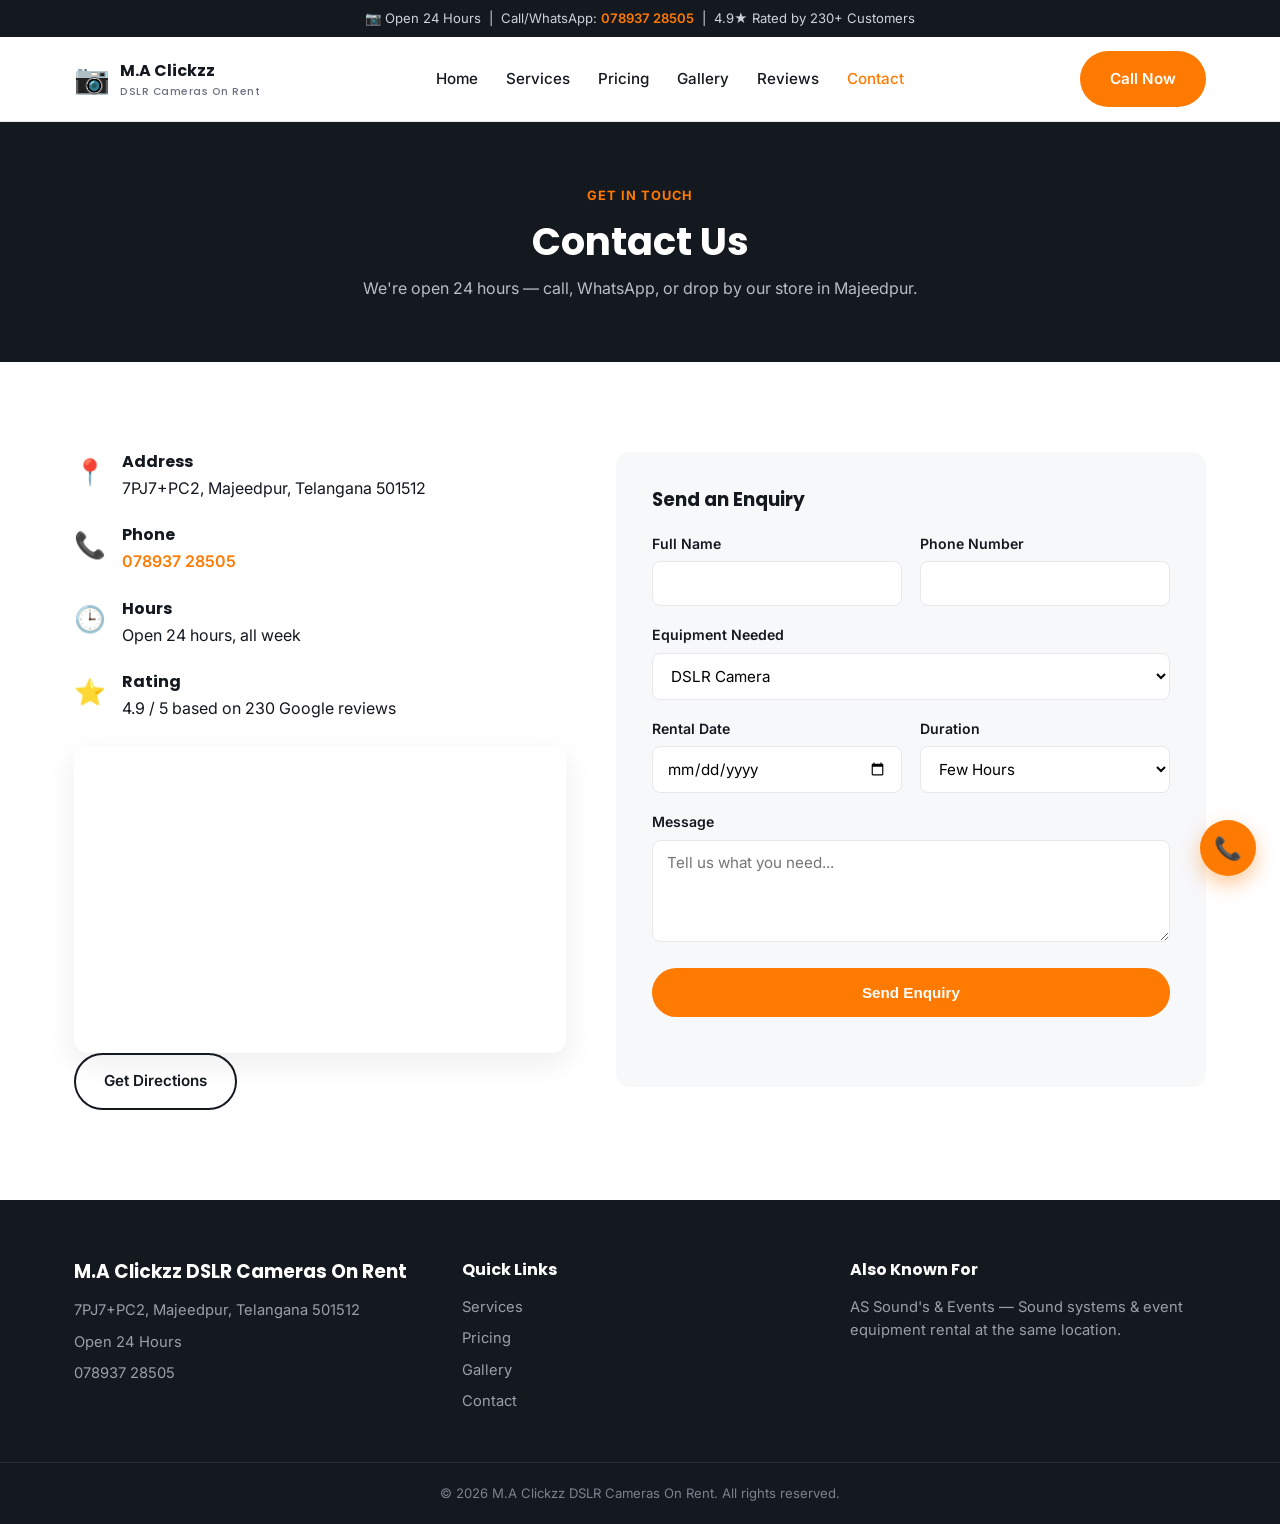
==== contact.html @ 17fa5066 "Initial website" ====
<!DOCTYPE html>
<html lang="en">
<head>
<meta charset="UTF-8">
<meta name="viewport" content="width=device-width, initial-scale=1.0">
<title>Contact Us | M.A Clickzz DSLR Cameras On Rent</title>
<meta name="description" content="Contact M.A Clickzz DSLR Cameras On Rent in Majeedpur, Telangana. Call 078937 28505. Open 24 hours.">
<link href="https://fonts.googleapis.com/css2?family=Poppins:wght@400;500;600;700;800&family=Inter:wght@400;500;600&display=swap" rel="stylesheet">
<link rel="stylesheet" href="css/style.css">
</head>
<body>

<div class="announce-bar">📷 Open 24 Hours &nbsp;|&nbsp; Call/WhatsApp: <a href="tel:+917893728505">078937 28505</a> &nbsp;|&nbsp; 4.9★ Rated by 230+ Customers</div>

<header class="site-header" id="header">
  <div class="container header-inner">
    <a href="index.html" class="logo">
      <span class="logo-icon">📷</span>
      <span class="logo-text">M.A Clickzz<br><small>DSLR Cameras On Rent</small></span>
    </a>
    <nav class="main-nav" id="mainNav">
      <a href="index.html">Home</a>
      <a href="index.html#services">Services</a>
      <a href="index.html#pricing">Pricing</a>
      <a href="gallery.html">Gallery</a>
      <a href="index.html#reviews">Reviews</a>
      <a href="contact.html" class="active">Contact</a>
    </nav>
    <a href="tel:+917893728505" class="btn btn-primary nav-cta">Call Now</a>
    <button class="nav-toggle" id="navToggle" aria-label="Toggle navigation">
      <span></span><span></span><span></span>
    </button>
  </div>
</header>

<section class="page-hero">
  <div class="container">
    <span class="eyebrow">Get In Touch</span>
    <h1>Contact Us</h1>
    <p>We're open 24 hours — call, WhatsApp, or drop by our store in Majeedpur.</p>
  </div>
</section>

<section class="section">
  <div class="container contact-grid">
    <div class="contact-info">
      <div class="info-card">
        <div class="info-icon">📍</div>
        <div>
          <h4>Address</h4>
          <p>7PJ7+PC2, Majeedpur, Telangana 501512</p>
        </div>
      </div>
      <div class="info-card">
        <div class="info-icon">📞</div>
        <div>
          <h4>Phone</h4>
          <p><a href="tel:+917893728505">078937 28505</a></p>
        </div>
      </div>
      <div class="info-card">
        <div class="info-icon">🕒</div>
        <div>
          <h4>Hours</h4>
          <p>Open 24 hours, all week</p>
        </div>
      </div>
      <div class="info-card">
        <div class="info-icon">⭐</div>
        <div>
          <h4>Rating</h4>
          <p>4.9 / 5 based on 230 Google reviews</p>
        </div>
      </div>
      <div class="map-embed">
        <iframe
          title="M.A Clickzz DSLR Cameras On Rent location"
          src="https://www.google.com/maps?q=M.A+Clickzz+DSLR+Cameras+On+Rent,+Majeedpur,+Telangana+501512&output=embed"
          width="100%" height="300" style="border:0;" allowfullscreen="" loading="lazy" referrerpolicy="no-referrer-when-downgrade">
        </iframe>
      </div>
      <a href="https://www.google.com/maps/dir/?api=1&destination=M.A+Clickzz+DSLR+Cameras+On+Rent,+Majeedpur,+Telangana+501512" class="btn btn-outline" target="_blank" rel="noopener noreferrer">Get Directions</a>
    </div>

    <form class="contact-form" id="contactForm">
      <h3>Send an Enquiry</h3>
      <div class="form-row">
        <div class="form-group">
          <label for="name">Full Name</label>
          <input type="text" id="name" name="name" required>
        </div>
        <div class="form-group">
          <label for="phone">Phone Number</label>
          <input type="tel" id="phone" name="phone" required>
        </div>
      </div>
      <div class="form-group">
        <label for="equipment">Equipment Needed</label>
        <select id="equipment" name="equipment">
          <option>DSLR Camera</option>
          <option>Lens</option>
          <option>Drone</option>
          <option>Lighting Equipment</option>
          <option>Sound System</option>
          <option>Full Event Package</option>
          <option>Other</option>
        </select>
      </div>
      <div class="form-row">
        <div class="form-group">
          <label for="date">Rental Date</label>
          <input type="date" id="date" name="date">
        </div>
        <div class="form-group">
          <label for="duration">Duration</label>
          <select id="duration" name="duration">
            <option>Few Hours</option>
            <option>1 Day</option>
            <option>Multiple Days</option>
            <option>Event Package</option>
          </select>
        </div>
      </div>
      <div class="form-group">
        <label for="message">Message</label>
        <textarea id="message" name="message" rows="4" placeholder="Tell us what you need..."></textarea>
      </div>
      <button type="submit" class="btn btn-primary full">Send Enquiry</button>
      <p class="form-note" id="formNote"></p>
    </form>
  </div>
</section>

<footer class="site-footer">
  <div class="container footer-inner">
    <div>
      <h3>M.A Clickzz DSLR Cameras On Rent</h3>
      <p>7PJ7+PC2, Majeedpur, Telangana 501512</p>
      <p>Open 24 Hours</p>
      <p><a href="tel:+917893728505">078937 28505</a></p>
    </div>
    <div>
      <h4>Quick Links</h4>
      <a href="index.html#services">Services</a>
      <a href="index.html#pricing">Pricing</a>
      <a href="gallery.html">Gallery</a>
      <a href="contact.html">Contact</a>
    </div>
    <div>
      <h4>Also Known For</h4>
      <p>AS Sound's & Events — Sound systems & event equipment rental at the same location.</p>
    </div>
  </div>
  <div class="footer-bottom">
    <p>&copy; <span id="year"></span> M.A Clickzz DSLR Cameras On Rent. All rights reserved.</p>
  </div>
</footer>

<a href="tel:+917893728505" class="float-call" aria-label="Call now">📞</a>

<script src="js/script.js"></script>
</body>
</html>
---- css/style.css ----
/* ===== Reset & Base ===== */
* { margin: 0; padding: 0; box-sizing: border-box; }

:root {
  --primary: #ff7a00;
  --primary-dark: #e05e00;
  --dark: #14181f;
  --dark-2: #1e232c;
  --gray: #6b7280;
  --light-bg: #f7f8fa;
  --border: #e6e8eb;
  --radius: 14px;
  --shadow: 0 10px 30px rgba(20,24,31,0.08);
  --font-head: 'Poppins', sans-serif;
  --font-body: 'Inter', sans-serif;
}

html { scroll-behavior: smooth; }

body {
  font-family: var(--font-body);
  color: var(--dark);
  line-height: 1.6;
  background: #fff;
}

h1, h2, h3, h4 { font-family: var(--font-head); line-height: 1.25; }

a { text-decoration: none; color: inherit; }

img { max-width: 100%; display: block; }

.container {
  max-width: 1180px;
  margin: 0 auto;
  padding: 0 24px;
}

/* ===== Buttons ===== */
.btn {
  display: inline-block;
  padding: 14px 28px;
  border-radius: 999px;
  font-weight: 600;
  font-size: 0.95rem;
  border: 2px solid transparent;
  cursor: pointer;
  transition: all 0.25s ease;
}
.btn-primary { background: var(--primary); color: #fff; }
.btn-primary:hover { background: var(--primary-dark); transform: translateY(-2px); }
.btn-outline { border-color: var(--dark); color: var(--dark); background: transparent; }
.btn-outline:hover { background: var(--dark); color: #fff; }
.btn-light { background: #fff; color: var(--primary-dark); }
.btn-light:hover { transform: translateY(-2px); }
.btn-outline-light { border-color: #fff; color: #fff; }
.btn-outline-light:hover { background: #fff; color: var(--dark); }
.full { width: 100%; text-align: center; }

/* ===== Announce bar ===== */
.announce-bar {
  background: var(--dark);
  color: #cfd3d9;
  text-align: center;
  font-size: 0.82rem;
  padding: 8px 12px;
}
.announce-bar a { color: var(--primary); font-weight: 600; }

/* ===== Header ===== */
.site-header {
  position: sticky;
  top: 0;
  z-index: 100;
  background: #fff;
  border-bottom: 1px solid var(--border);
}
.header-inner {
  display: flex;
  align-items: center;
  justify-content: space-between;
  padding: 14px 24px;
  gap: 16px;
}
.logo { display: flex; align-items: center; gap: 10px; font-family: var(--font-head); font-weight: 700; }
.logo-icon { font-size: 1.8rem; }
.logo-text { font-size: 1rem; }
.logo-text small { display: block; font-size: 0.65rem; font-weight: 500; color: var(--gray); letter-spacing: 0.5px; }

.main-nav { display: flex; gap: 28px; flex: 1; justify-content: center; }
.main-nav a { font-weight: 500; font-size: 0.95rem; color: var(--dark); position: relative; padding: 6px 0; }
.main-nav a:hover, .main-nav a.active { color: var(--primary); }

.nav-toggle { display: none; flex-direction: column; gap: 5px; background: none; border: none; cursor: pointer; }
.nav-toggle span { width: 24px; height: 2px; background: var(--dark); }

/* ===== Hero ===== */
.hero { position: relative; overflow: hidden; padding: 70px 0 90px; background: var(--dark); color: #fff; }
.hero-bg {
  position: absolute; inset: 0;
  background: radial-gradient(circle at 20% 20%, rgba(255,122,0,0.35), transparent 40%),
              radial-gradient(circle at 80% 80%, rgba(255,122,0,0.2), transparent 45%);
}
.hero-inner { position: relative; display: flex; align-items: center; gap: 50px; flex-wrap: wrap; }
.hero-text { flex: 1 1 480px; }
.badge {
  display: inline-block; background: rgba(255,122,0,0.15); color: var(--primary);
  padding: 6px 16px; border-radius: 999px; font-size: 0.82rem; font-weight: 600; margin-bottom: 18px;
}
.hero h1 { font-size: clamp(2rem, 4vw, 3.2rem); font-weight: 800; margin-bottom: 18px; }
.hero h1 span { color: var(--primary); }
.hero p { color: #c9cdd4; font-size: 1.05rem; max-width: 520px; margin-bottom: 28px; }
.hero-actions { display: flex; gap: 16px; flex-wrap: wrap; margin-bottom: 40px; }
.hero-stats { display: flex; gap: 40px; flex-wrap: wrap; }
.hero-stats strong { display: block; font-size: 1.6rem; color: var(--primary); font-family: var(--font-head); }
.hero-stats span { font-size: 0.85rem; color: #9aa0aa; }

.hero-visual { flex: 1 1 320px; display: flex; flex-direction: column; gap: 20px; align-items: center; }
.hero-card {
  background: rgba(255,255,255,0.06); border: 1px solid rgba(255,255,255,0.12);
  border-radius: var(--radius); padding: 24px 32px; text-align: center; width: 240px;
  backdrop-filter: blur(6px);
}
.hero-card.offset { transform: translateX(40px); }
.hero-card-icon { font-size: 2.2rem; margin-bottom: 10px; }
.hero-card h3 { font-size: 1rem; }

/* ===== Strip ===== */
.strip { background: var(--primary); color: #fff; padding: 16px 0; }
.strip-inner { display: flex; justify-content: space-around; flex-wrap: wrap; gap: 12px; font-weight: 600; font-size: 0.9rem; text-align: center; }

/* ===== Sections ===== */
.section { padding: 90px 0; }
.section.alt { background: var(--light-bg); }
.section-head { text-align: center; max-width: 640px; margin: 0 auto 50px; }
.eyebrow { color: var(--primary); font-weight: 700; text-transform: uppercase; font-size: 0.8rem; letter-spacing: 1px; }
.section-head h2 { font-size: clamp(1.7rem, 3vw, 2.4rem); margin: 10px 0 14px; }
.section-head p { color: var(--gray); }

.grid { display: grid; gap: 28px; }
.services-grid { grid-template-columns: repeat(auto-fit, minmax(260px, 1fr)); }

.card {
  background: #fff; border: 1px solid var(--border); border-radius: var(--radius);
  padding: 32px 28px; transition: transform 0.25s ease, box-shadow 0.25s ease;
}
.card:hover { transform: translateY(-6px); box-shadow: var(--shadow); }
.card-icon { font-size: 2.2rem; margin-bottom: 16px; }
.card h3 { font-size: 1.15rem; margin-bottom: 10px; }
.card p { color: var(--gray); font-size: 0.95rem; }

/* ===== Pricing ===== */
.pricing-grid { grid-template-columns: repeat(auto-fit, minmax(280px, 1fr)); align-items: stretch; }
.price-card {
  background: #fff; border: 1px solid var(--border); border-radius: var(--radius);
  padding: 36px 30px; text-align: center; position: relative; display: flex; flex-direction: column;
}
.price-card.featured { border-color: var(--primary); box-shadow: var(--shadow); transform: scale(1.03); }
.ribbon {
  position: absolute; top: -14px; left: 50%; transform: translateX(-50%);
  background: var(--primary); color: #fff; padding: 5px 16px; border-radius: 999px; font-size: 0.75rem; font-weight: 700;
}
.price-card h3 { margin-bottom: 10px; }
.price { font-family: var(--font-head); font-size: 2rem; font-weight: 800; color: var(--primary-dark); margin-bottom: 20px; }
.price span { font-size: 0.9rem; color: var(--gray); font-weight: 500; }
.price-card ul { list-style: none; margin-bottom: 26px; flex: 1; text-align: left; }
.price-card li { padding: 8px 0; border-bottom: 1px dashed var(--border); color: var(--gray); font-size: 0.92rem; }
.price-card li::before { content: "✓ "; color: var(--primary); font-weight: 700; }

/* ===== Reviews ===== */
.rating-line { font-weight: 600; color: var(--dark); }
.reviews-grid { grid-template-columns: repeat(auto-fit, minmax(280px, 1fr)); }
.review-card { background: var(--light-bg); border-radius: var(--radius); padding: 28px; }
.stars { color: var(--primary); font-size: 1.1rem; margin-bottom: 12px; }
.review-card p { font-style: italic; color: var(--dark); margin-bottom: 16px; }
.reviewer { font-weight: 700; font-size: 0.9rem; }
.view-more { text-align: center; margin-top: 36px; }
.view-more a { color: var(--primary); font-weight: 600; }

/* ===== CTA Banner ===== */
.cta-banner { background: linear-gradient(120deg, var(--primary), var(--primary-dark)); color: #fff; padding: 70px 0; text-align: center; }
.cta-inner h2 { font-size: 2rem; margin-bottom: 12px; }
.cta-inner p { margin-bottom: 28px; opacity: 0.95; }

/* ===== Footer ===== */
.site-footer { background: var(--dark); color: #c9cdd4; padding: 60px 0 0; }
.footer-inner { display: grid; grid-template-columns: repeat(auto-fit, minmax(220px, 1fr)); gap: 32px; padding-bottom: 40px; }
.footer-inner h3, .footer-inner h4 { color: #fff; margin-bottom: 16px; }
.footer-inner a, .footer-inner p { display: block; color: #9aa0aa; margin-bottom: 8px; font-size: 0.92rem; }
.footer-inner a:hover { color: var(--primary); }
.footer-bottom { border-top: 1px solid rgba(255,255,255,0.08); text-align: center; padding: 20px 0; font-size: 0.82rem; color: #7c828d; }

/* ===== Floating call button ===== */
.float-call {
  position: fixed; bottom: 24px; right: 24px; width: 56px; height: 56px; border-radius: 50%;
  background: var(--primary); color: #fff; display: flex; align-items: center; justify-content: center;
  font-size: 1.4rem; box-shadow: 0 8px 20px rgba(255,122,0,0.4); z-index: 200;
}

/* ===== Page Hero (inner pages) ===== */
.page-hero { background: var(--dark); color: #fff; padding: 60px 0; text-align: center; }
.page-hero h1 { font-size: 2.4rem; margin: 10px 0; }
.page-hero p { color: #b9bdc5; }

/* ===== Gallery ===== */
.filter-bar { display: flex; gap: 12px; justify-content: center; flex-wrap: wrap; margin-bottom: 40px; }
.filter-btn {
  padding: 10px 20px; border-radius: 999px; border: 1px solid var(--border); background: #fff;
  cursor: pointer; font-weight: 600; font-size: 0.88rem; transition: all 0.2s ease;
}
.filter-btn:hover, .filter-btn.active { background: var(--primary); color: #fff; border-color: var(--primary); }

.gallery-grid { display: grid; grid-template-columns: repeat(auto-fit, minmax(220px, 1fr)); gap: 24px; }
.gallery-item { text-align: center; }
.gallery-item h4 { margin-top: 12px; font-size: 0.98rem; }
.gallery-item span { color: var(--gray); font-size: 0.82rem; }
.ph-box {
  height: 160px; border-radius: var(--radius); display: flex; align-items: center; justify-content: center;
  font-size: 2.6rem; color: #fff;
}
.grad1 { background: linear-gradient(135deg, #ff7a00, #ffb347); }
.grad2 { background: linear-gradient(135deg, #14181f, #414a5c); }
.grad3 { background: linear-gradient(135deg, #005c97, #363795); }
.grad4 { background: linear-gradient(135deg, #ff512f, #dd2476); }
.grad5 { background: linear-gradient(135deg, #11998e, #38ef7d); }
.gallery-note { text-align: center; color: var(--gray); margin-top: 36px; }
.gallery-note a { color: var(--primary); font-weight: 600; }

/* ===== Contact ===== */
.contact-grid { display: grid; grid-template-columns: 1fr 1.2fr; gap: 50px; align-items: start; }
.info-card { display: flex; gap: 16px; margin-bottom: 24px; }
.info-icon { font-size: 1.6rem; }
.info-card h4 { margin-bottom: 4px; }
.info-card p a { color: var(--primary); font-weight: 600; }
.map-embed { border-radius: var(--radius); overflow: hidden; margin-top: 20px; box-shadow: var(--shadow); }

.contact-form { background: var(--light-bg); border-radius: var(--radius); padding: 36px; }
.contact-form h3 { margin-bottom: 22px; }
.form-row { display: grid; grid-template-columns: 1fr 1fr; gap: 18px; }
.form-group { margin-bottom: 18px; }
.form-group label { display: block; font-weight: 600; font-size: 0.88rem; margin-bottom: 6px; }
.form-group input, .form-group select, .form-group textarea {
  width: 100%; padding: 12px 14px; border: 1px solid var(--border); border-radius: 8px;
  font-family: var(--font-body); font-size: 0.95rem; background: #fff;
}
.form-group input:focus, .form-group select:focus, .form-group textarea:focus { outline: 2px solid var(--primary); }
.form-note { margin-top: 14px; font-weight: 600; color: var(--primary-dark); text-align: center; min-height: 20px; }

/* ===== Responsive ===== */
@media (max-width: 860px) {
  .main-nav { position: fixed; top: 0; right: -100%; width: 260px; height: 100vh; background: #fff;
    flex-direction: column; padding: 100px 30px; gap: 20px; transition: right 0.3s ease; box-shadow: -10px 0 30px rgba(0,0,0,0.1); }
  .main-nav.open { right: 0; }
  .nav-toggle { display: flex; }
  .nav-cta { display: none; }
  .contact-grid { grid-template-columns: 1fr; }
  .form-row { grid-template-columns: 1fr; }
  .hero-card.offset { transform: none; }
}
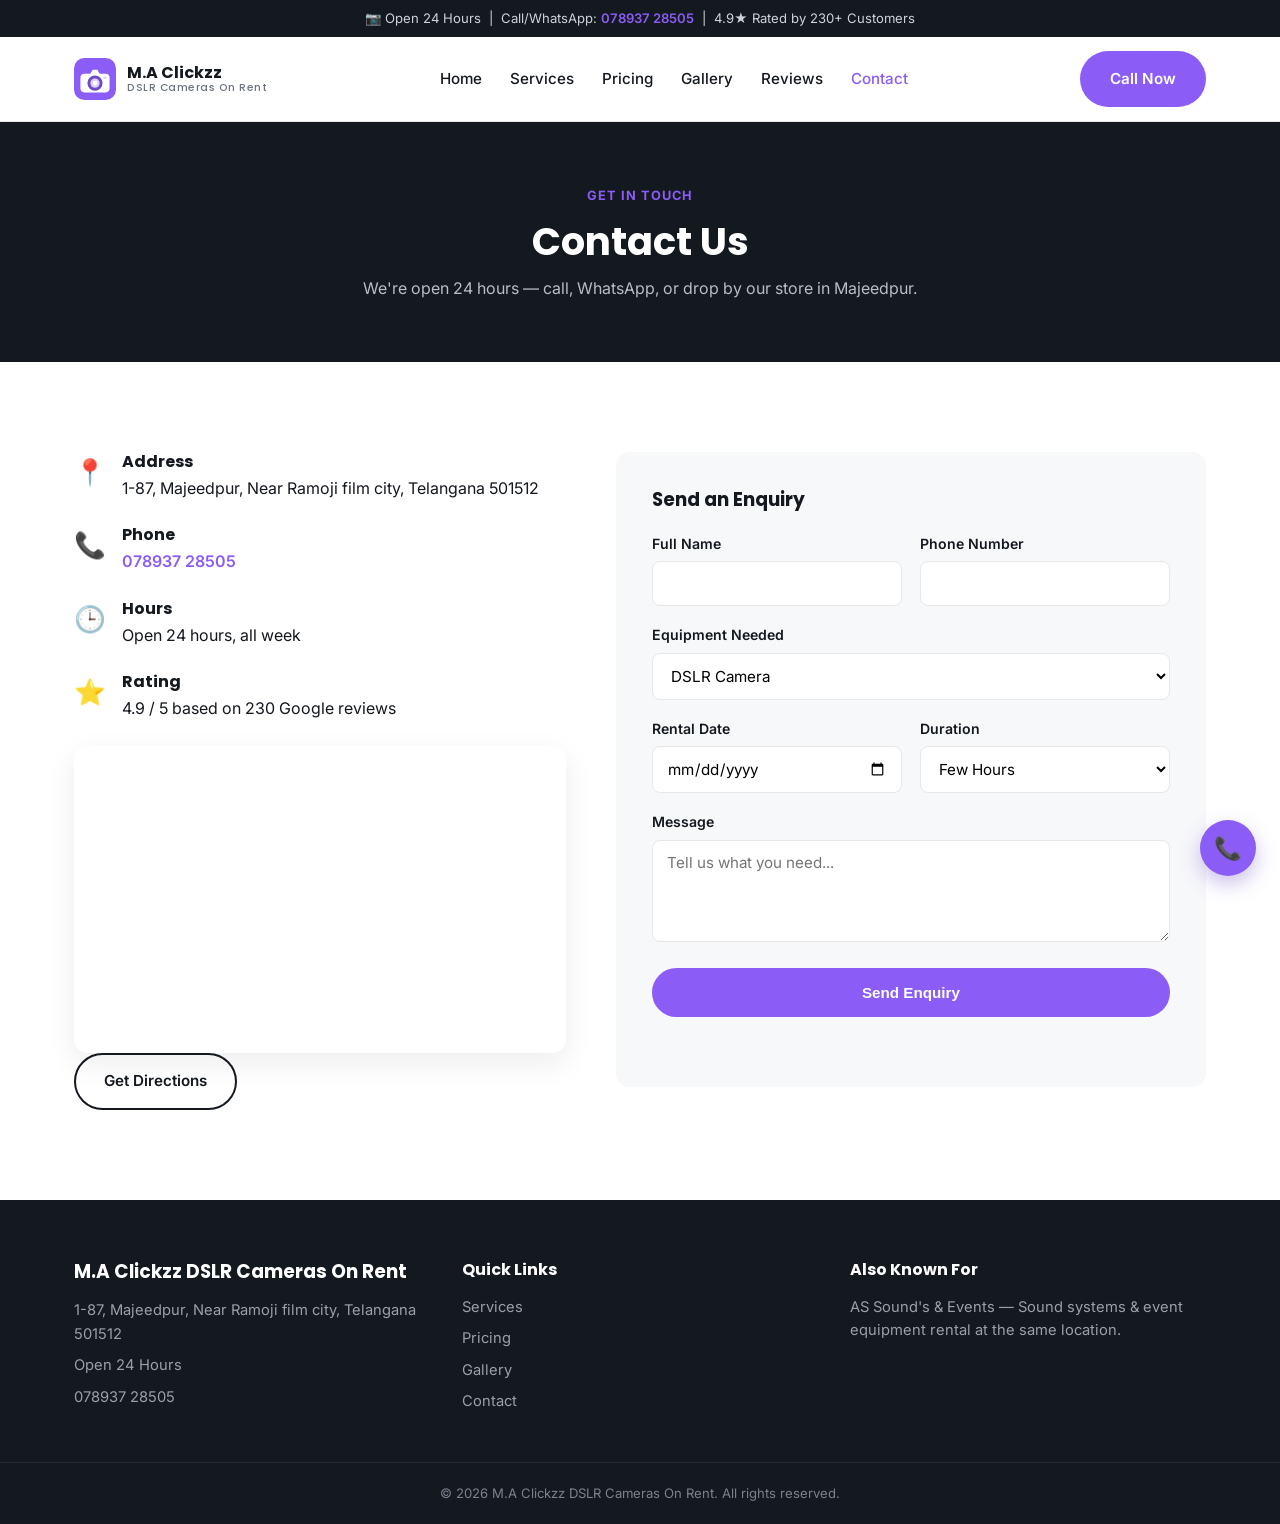
==== commit 792c364c: "Theme change and owner image added with minor bugs" ====
--- a/contact.html
+++ b/contact.html
@@ -5,6 +5,7 @@
 <meta name="viewport" content="width=device-width, initial-scale=1.0">
 <title>Contact Us | M.A Clickzz DSLR Cameras On Rent</title>
 <meta name="description" content="Contact M.A Clickzz DSLR Cameras On Rent in Majeedpur, Telangana. Call 078937 28505. Open 24 hours.">
+<link rel="icon" href="assets/favicon.svg" type="image/svg+xml">
 <link href="https://fonts.googleapis.com/css2?family=Poppins:wght@400;500;600;700;800&family=Inter:wght@400;500;600&display=swap" rel="stylesheet">
 <link rel="stylesheet" href="css/style.css">
 </head>
@@ -15,7 +16,7 @@
 <header class="site-header" id="header">
   <div class="container header-inner">
     <a href="index.html" class="logo">
-      <span class="logo-icon">📷</span>
+      <img src="assets/logo-mark.svg" class="logo-icon" alt="">
       <span class="logo-text">M.A Clickzz<br><small>DSLR Cameras On Rent</small></span>
     </a>
     <nav class="main-nav" id="mainNav">
@@ -48,7 +49,7 @@
         <div class="info-icon">📍</div>
         <div>
           <h4>Address</h4>
-          <p>7PJ7+PC2, Majeedpur, Telangana 501512</p>
+          <p>1-87, Majeedpur, Near Ramoji film city, Telangana 501512</p>
         </div>
       </div>
       <div class="info-card">
@@ -135,7 +136,7 @@
   <div class="container footer-inner">
     <div>
       <h3>M.A Clickzz DSLR Cameras On Rent</h3>
-      <p>7PJ7+PC2, Majeedpur, Telangana 501512</p>
+      <p>1-87, Majeedpur, Near Ramoji film city, Telangana 501512</p>
       <p>Open 24 Hours</p>
       <p><a href="tel:+917893728505">078937 28505</a></p>
     </div>
--- a/css/style.css
+++ b/css/style.css
@@ -2,8 +2,8 @@
 * { margin: 0; padding: 0; box-sizing: border-box; }
 
 :root {
-  --primary: #ff7a00;
-  --primary-dark: #e05e00;
+  --primary: #8b5cf6;
+  --primary-dark: #6d4bc7;
   --dark: #14181f;
   --dark-2: #1e232c;
   --gray: #6b7280;
@@ -82,9 +82,9 @@
   padding: 14px 24px;
   gap: 16px;
 }
-.logo { display: flex; align-items: center; gap: 10px; font-family: var(--font-head); font-weight: 700; }
-.logo-icon { font-size: 1.8rem; }
-.logo-text { font-size: 1rem; }
+.logo { display: inline-flex; align-items: center; gap: 11px; font-family: var(--font-head); font-weight: 700; }
+.logo-icon { width: 42px; height: 42px; flex: 0 0 42px; }
+.logo-text { font-size: 1rem; line-height: 1.15; }
 .logo-text small { display: block; font-size: 0.65rem; font-weight: 500; color: var(--gray); letter-spacing: 0.5px; }
 
 .main-nav { display: flex; gap: 28px; flex: 1; justify-content: center; }
@@ -98,19 +98,21 @@
 .hero { position: relative; overflow: hidden; padding: 70px 0 90px; background: var(--dark); color: #fff; }
 .hero-bg {
   position: absolute; inset: 0;
-  background: radial-gradient(circle at 20% 20%, rgba(255,122,0,0.35), transparent 40%),
-              radial-gradient(circle at 80% 80%, rgba(255,122,0,0.2), transparent 45%);
+  background: radial-gradient(circle at 20% 20%, rgba(139,92,246,0.35), transparent 40%),
+              radial-gradient(circle at 80% 80%, rgba(139,92,246,0.2), transparent 45%);
 }
 .hero-inner { position: relative; display: flex; align-items: center; gap: 50px; flex-wrap: wrap; }
 .hero-text { flex: 1 1 480px; }
 .badge {
-  display: inline-block; background: rgba(255,122,0,0.15); color: var(--primary);
+  display: inline-block; background: rgba(139,92,246,0.15); color: #c4b5fd;
   padding: 6px 16px; border-radius: 999px; font-size: 0.82rem; font-weight: 600; margin-bottom: 18px;
 }
 .hero h1 { font-size: clamp(2rem, 4vw, 3.2rem); font-weight: 800; margin-bottom: 18px; }
 .hero h1 span { color: var(--primary); }
 .hero p { color: #c9cdd4; font-size: 1.05rem; max-width: 520px; margin-bottom: 28px; }
 .hero-actions { display: flex; gap: 16px; flex-wrap: wrap; margin-bottom: 40px; }
+.hero .btn-outline { border-color: #fff; color: #fff; }
+.hero .btn-outline:hover { background: #fff; color: var(--dark); }
 .hero-stats { display: flex; gap: 40px; flex-wrap: wrap; }
 .hero-stats strong { display: block; font-size: 1.6rem; color: var(--primary); font-family: var(--font-head); }
 .hero-stats span { font-size: 0.85rem; color: #9aa0aa; }
@@ -148,6 +150,20 @@
 .card-icon { font-size: 2.2rem; margin-bottom: 16px; }
 .card h3 { font-size: 1.15rem; margin-bottom: 10px; }
 .card p { color: var(--gray); font-size: 0.95rem; }
+
+/* ===== Owner ===== */
+.section#owner { padding-top: 52px; }
+.owner-grid { display: grid; grid-template-columns: 220px minmax(0, 1fr); gap: 56px; align-items: center; max-width: 920px; }
+.owner-mark {
+  width: 220px; aspect-ratio: 1; border: 10px solid #fff; border-radius: 50%;
+  object-fit: cover; object-position: center; box-shadow: var(--shadow);
+}
+.owner-content { max-width: 650px; }
+.owner-content h2 { font-size: clamp(1.7rem, 3vw, 2.4rem); margin: 10px 0 6px; }
+.owner-role { color: var(--primary-dark); font-weight: 700; margin-bottom: 18px; }
+.owner-established { color: var(--dark); font-weight: 700; margin-bottom: 18px; }
+.owner-content > p:not(.owner-role) { color: var(--gray); margin-bottom: 14px; }
+.owner-content .btn { margin-top: 12px; }
 
 /* ===== Pricing ===== */
 .pricing-grid { grid-template-columns: repeat(auto-fit, minmax(280px, 1fr)); align-items: stretch; }
@@ -194,7 +210,7 @@
 .float-call {
   position: fixed; bottom: 24px; right: 24px; width: 56px; height: 56px; border-radius: 50%;
   background: var(--primary); color: #fff; display: flex; align-items: center; justify-content: center;
-  font-size: 1.4rem; box-shadow: 0 8px 20px rgba(255,122,0,0.4); z-index: 200;
+  font-size: 1.4rem; box-shadow: 0 8px 20px rgba(109,75,199,0.35); z-index: 200;
 }
 
 /* ===== Page Hero (inner pages) ===== */
@@ -218,7 +234,7 @@
   height: 160px; border-radius: var(--radius); display: flex; align-items: center; justify-content: center;
   font-size: 2.6rem; color: #fff;
 }
-.grad1 { background: linear-gradient(135deg, #ff7a00, #ffb347); }
+.grad1 { background: linear-gradient(135deg, #8b5cf6, #c4b5fd); }
 .grad2 { background: linear-gradient(135deg, #14181f, #414a5c); }
 .grad3 { background: linear-gradient(135deg, #005c97, #363795); }
 .grad4 { background: linear-gradient(135deg, #ff512f, #dd2476); }
@@ -256,4 +272,6 @@
   .contact-grid { grid-template-columns: 1fr; }
   .form-row { grid-template-columns: 1fr; }
   .hero-card.offset { transform: none; }
-}
+  .owner-grid { grid-template-columns: 1fr; gap: 28px; }
+  .owner-mark { width: 150px; }
+}
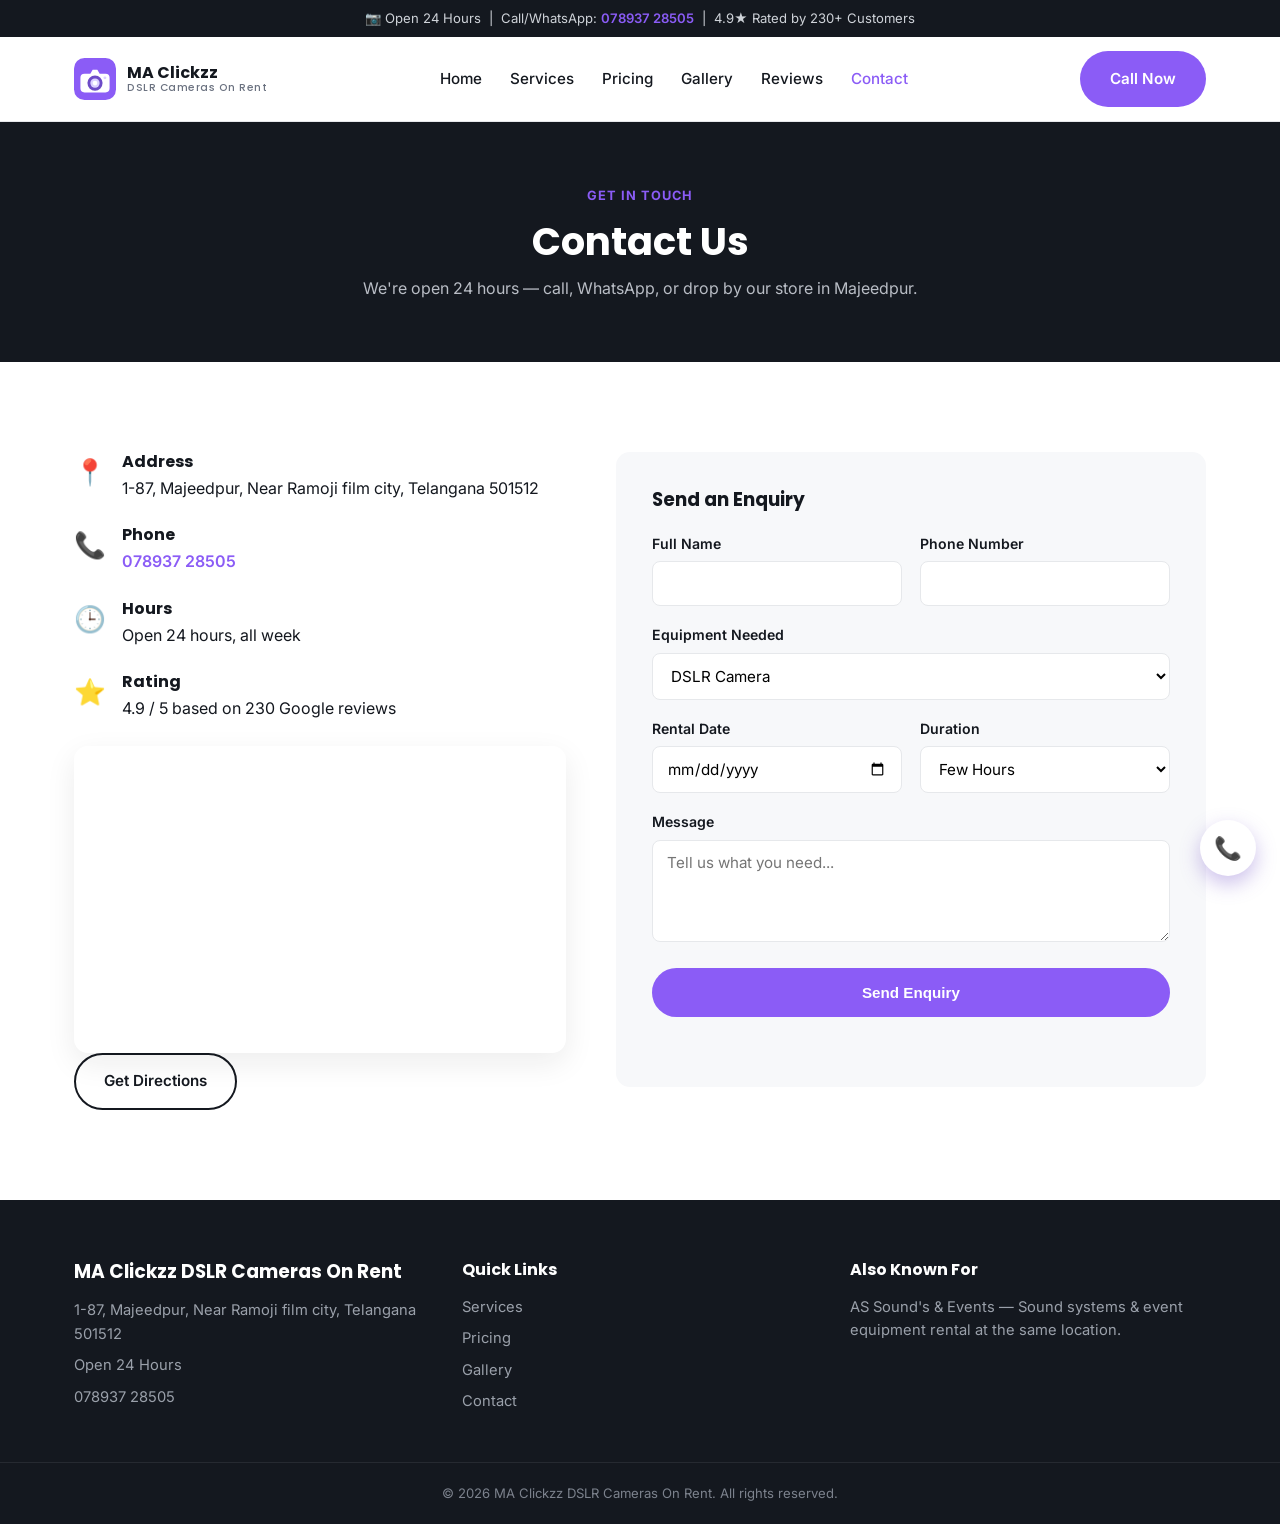
==== commit 50957247: "Typo's modified" ====
--- a/contact.html
+++ b/contact.html
@@ -3,8 +3,8 @@
 <head>
 <meta charset="UTF-8">
 <meta name="viewport" content="width=device-width, initial-scale=1.0">
-<title>Contact Us | M.A Clickzz DSLR Cameras On Rent</title>
-<meta name="description" content="Contact M.A Clickzz DSLR Cameras On Rent in Majeedpur, Telangana. Call 078937 28505. Open 24 hours.">
+<title>Contact Us | MA Clickzz DSLR Cameras On Rent</title>
+<meta name="description" content="Contact MA Clickzz DSLR Cameras On Rent in Majeedpur, Telangana. Call 078937 28505. Open 24 hours.">
 <link rel="icon" href="assets/favicon.svg" type="image/svg+xml">
 <link href="https://fonts.googleapis.com/css2?family=Poppins:wght@400;500;600;700;800&family=Inter:wght@400;500;600&display=swap" rel="stylesheet">
 <link rel="stylesheet" href="css/style.css">
@@ -17,7 +17,7 @@
   <div class="container header-inner">
     <a href="index.html" class="logo">
       <img src="assets/logo-mark.svg" class="logo-icon" alt="">
-      <span class="logo-text">M.A Clickzz<br><small>DSLR Cameras On Rent</small></span>
+      <span class="logo-text">MA Clickzz<br><small>DSLR Cameras On Rent</small></span>
     </a>
     <nav class="main-nav" id="mainNav">
       <a href="index.html">Home</a>
@@ -28,7 +28,7 @@
       <a href="contact.html" class="active">Contact</a>
     </nav>
     <a href="tel:+917893728505" class="btn btn-primary nav-cta">Call Now</a>
-    <button class="nav-toggle" id="navToggle" aria-label="Toggle navigation">
+    <button class="nav-toggle" id="navToggle" aria-label="Toggle navigation" aria-expanded="false">
       <span></span><span></span><span></span>
     </button>
   </div>
@@ -75,7 +75,7 @@
       </div>
       <div class="map-embed">
         <iframe
-          title="M.A Clickzz DSLR Cameras On Rent location"
+          title="MA Clickzz DSLR Cameras On Rent location"
           src="https://www.google.com/maps?q=M.A+Clickzz+DSLR+Cameras+On+Rent,+Majeedpur,+Telangana+501512&output=embed"
           width="100%" height="300" style="border:0;" allowfullscreen="" loading="lazy" referrerpolicy="no-referrer-when-downgrade">
         </iframe>
@@ -135,7 +135,7 @@
 <footer class="site-footer">
   <div class="container footer-inner">
     <div>
-      <h3>M.A Clickzz DSLR Cameras On Rent</h3>
+      <h3>MA Clickzz DSLR Cameras On Rent</h3>
       <p>1-87, Majeedpur, Near Ramoji film city, Telangana 501512</p>
       <p>Open 24 Hours</p>
       <p><a href="tel:+917893728505">078937 28505</a></p>
@@ -153,7 +153,7 @@
     </div>
   </div>
   <div class="footer-bottom">
-    <p>&copy; <span id="year"></span> M.A Clickzz DSLR Cameras On Rent. All rights reserved.</p>
+    <p>&copy; <span id="year"></span> MA Clickzz DSLR Cameras On Rent. All rights reserved.</p>
   </div>
 </footer>
 
--- a/css/style.css
+++ b/css/style.css
@@ -91,8 +91,8 @@
 .main-nav a { font-weight: 500; font-size: 0.95rem; color: var(--dark); position: relative; padding: 6px 0; }
 .main-nav a:hover, .main-nav a.active { color: var(--primary); }
 
-.nav-toggle { display: none; flex-direction: column; gap: 5px; background: none; border: none; cursor: pointer; }
-.nav-toggle span { width: 24px; height: 2px; background: var(--dark); }
+.nav-toggle { display: none; flex-direction: column; justify-content: center; gap: 5px; width: 42px; height: 42px; background: none; border: none; cursor: pointer; }
+.nav-toggle span { width: 24px; height: 2px; background: var(--dark); transition: transform 0.25s ease, opacity 0.25s ease; }
 
 /* ===== Hero ===== */
 .hero { position: relative; overflow: hidden; padding: 70px 0 90px; background: var(--dark); color: #fff; }
@@ -209,7 +209,7 @@
 /* ===== Floating call button ===== */
 .float-call {
   position: fixed; bottom: 24px; right: 24px; width: 56px; height: 56px; border-radius: 50%;
-  background: var(--primary); color: #fff; display: flex; align-items: center; justify-content: center;
+  background: #ffffff; color: #fff; display: flex; align-items: center; justify-content: center;
   font-size: 1.4rem; box-shadow: 0 8px 20px rgba(109,75,199,0.35); z-index: 200;
 }
 
@@ -265,13 +265,17 @@
 /* ===== Responsive ===== */
 @media (max-width: 860px) {
   .main-nav { position: fixed; top: 0; right: -100%; width: 260px; height: 100vh; background: #fff;
-    flex-direction: column; padding: 100px 30px; gap: 20px; transition: right 0.3s ease; box-shadow: -10px 0 30px rgba(0,0,0,0.1); }
+    flex-direction: column; padding: 72px 30px; gap: 20px; transition: right 0.3s ease; box-shadow: -10px 0 30px rgba(0,0,0,0.1); }
   .main-nav.open { right: 0; }
-  .nav-toggle { display: flex; }
+  .nav-toggle { display: flex; position: relative; z-index: 101; }
+  .nav-toggle.open span:nth-child(1) { transform: translateY(7px) rotate(45deg); }
+  .nav-toggle.open span:nth-child(2) { opacity: 0; }
+  .nav-toggle.open span:nth-child(3) { transform: translateY(-7px) rotate(-45deg); }
   .nav-cta { display: none; }
   .contact-grid { grid-template-columns: 1fr; }
   .form-row { grid-template-columns: 1fr; }
   .hero-card.offset { transform: none; }
   .owner-grid { grid-template-columns: 1fr; gap: 28px; }
-  .owner-mark { width: 150px; }
-}
+  .owner-mark { width: 150px; margin-inline: auto; }
+  .owner-content { text-align: center; }
+}
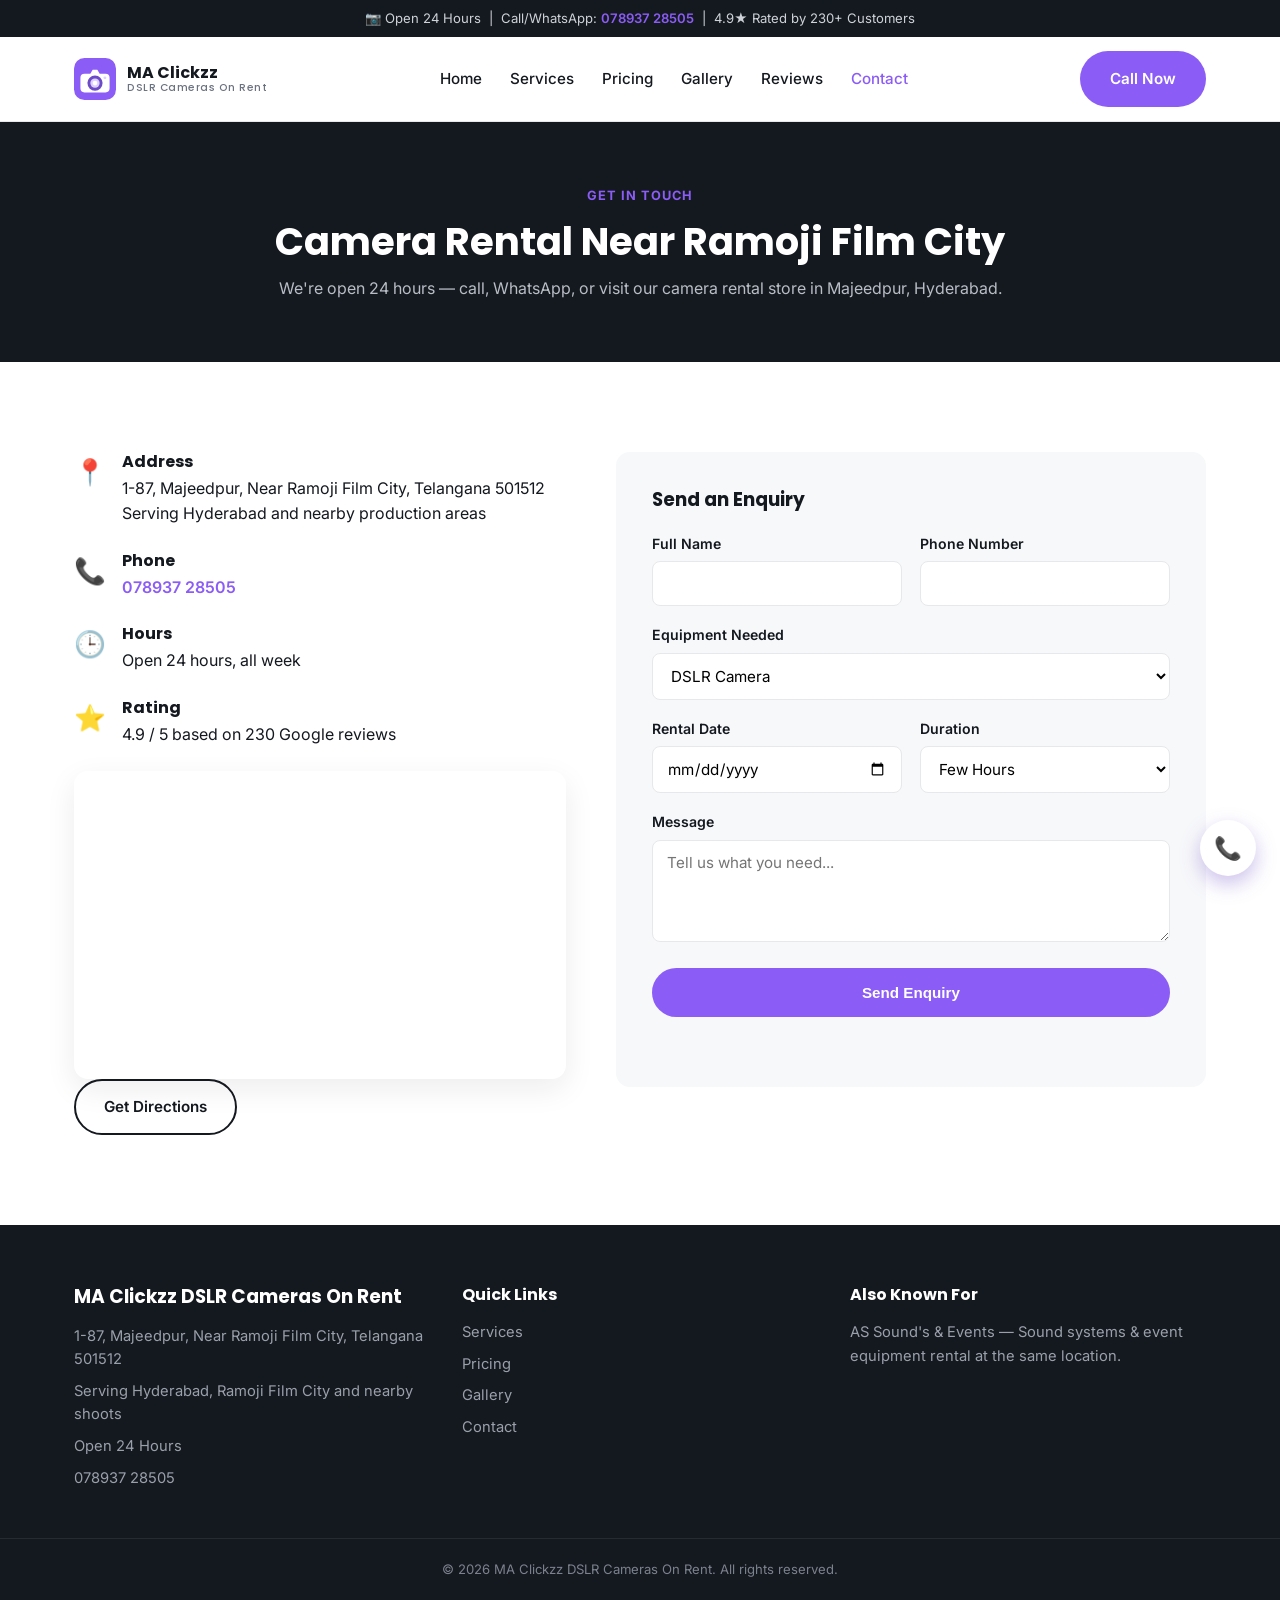
==== commit ee8b75c7: "improved SEO for search near ramoji film city" ====
--- a/contact.html
+++ b/contact.html
@@ -3,8 +3,15 @@
 <head>
 <meta charset="UTF-8">
 <meta name="viewport" content="width=device-width, initial-scale=1.0">
-<title>Contact Us | MA Clickzz DSLR Cameras On Rent</title>
-<meta name="description" content="Contact MA Clickzz DSLR Cameras On Rent in Majeedpur, Telangana. Call 078937 28505. Open 24 hours.">
+<script async src="https://www.googletagmanager.com/gtag/js?id=G-D8B9ERY3BL"></script>
+<script>
+  window.dataLayer = window.dataLayer || [];
+  function gtag(){dataLayer.push(arguments);}
+  gtag('js', new Date());
+  gtag('config', 'G-D8B9ERY3BL');
+</script>
+<title>Contact Camera Rental Near Ramoji Film City | MA Clickzz</title>
+<meta name="description" content="Contact MA Clickzz for camera rental near Ramoji Film City, Hyderabad. DSLR, drone, lighting and sound rental in Majeedpur, Telangana. Call 078937 28505.">
 <link rel="icon" href="assets/favicon.svg" type="image/svg+xml">
 <link href="https://fonts.googleapis.com/css2?family=Poppins:wght@400;500;600;700;800&family=Inter:wght@400;500;600&display=swap" rel="stylesheet">
 <link rel="stylesheet" href="css/style.css">
@@ -37,8 +44,8 @@
 <section class="page-hero">
   <div class="container">
     <span class="eyebrow">Get In Touch</span>
-    <h1>Contact Us</h1>
-    <p>We're open 24 hours — call, WhatsApp, or drop by our store in Majeedpur.</p>
+    <h1>Camera Rental Near Ramoji Film City</h1>
+    <p>We're open 24 hours — call, WhatsApp, or visit our camera rental store in Majeedpur, Hyderabad.</p>
   </div>
 </section>
 
@@ -49,7 +56,8 @@
         <div class="info-icon">📍</div>
         <div>
           <h4>Address</h4>
-          <p>1-87, Majeedpur, Near Ramoji film city, Telangana 501512</p>
+          <p>1-87, Majeedpur, Near Ramoji Film City, Telangana 501512</p>
+          <p>Serving Hyderabad and nearby production areas</p>
         </div>
       </div>
       <div class="info-card">
@@ -136,7 +144,8 @@
   <div class="container footer-inner">
     <div>
       <h3>MA Clickzz DSLR Cameras On Rent</h3>
-      <p>1-87, Majeedpur, Near Ramoji film city, Telangana 501512</p>
+      <p>1-87, Majeedpur, Near Ramoji Film City, Telangana 501512</p>
+      <p>Serving Hyderabad, Ramoji Film City and nearby shoots</p>
       <p>Open 24 Hours</p>
       <p><a href="tel:+917893728505">078937 28505</a></p>
     </div>
--- a/css/style.css
+++ b/css/style.css
@@ -275,6 +275,7 @@
   .contact-grid { grid-template-columns: 1fr; }
   .form-row { grid-template-columns: 1fr; }
   .hero-card.offset { transform: none; }
+  .section#owner { padding-block: 30px; }
   .owner-grid { grid-template-columns: 1fr; gap: 28px; }
   .owner-mark { width: 150px; margin-inline: auto; }
   .owner-content { text-align: center; }
